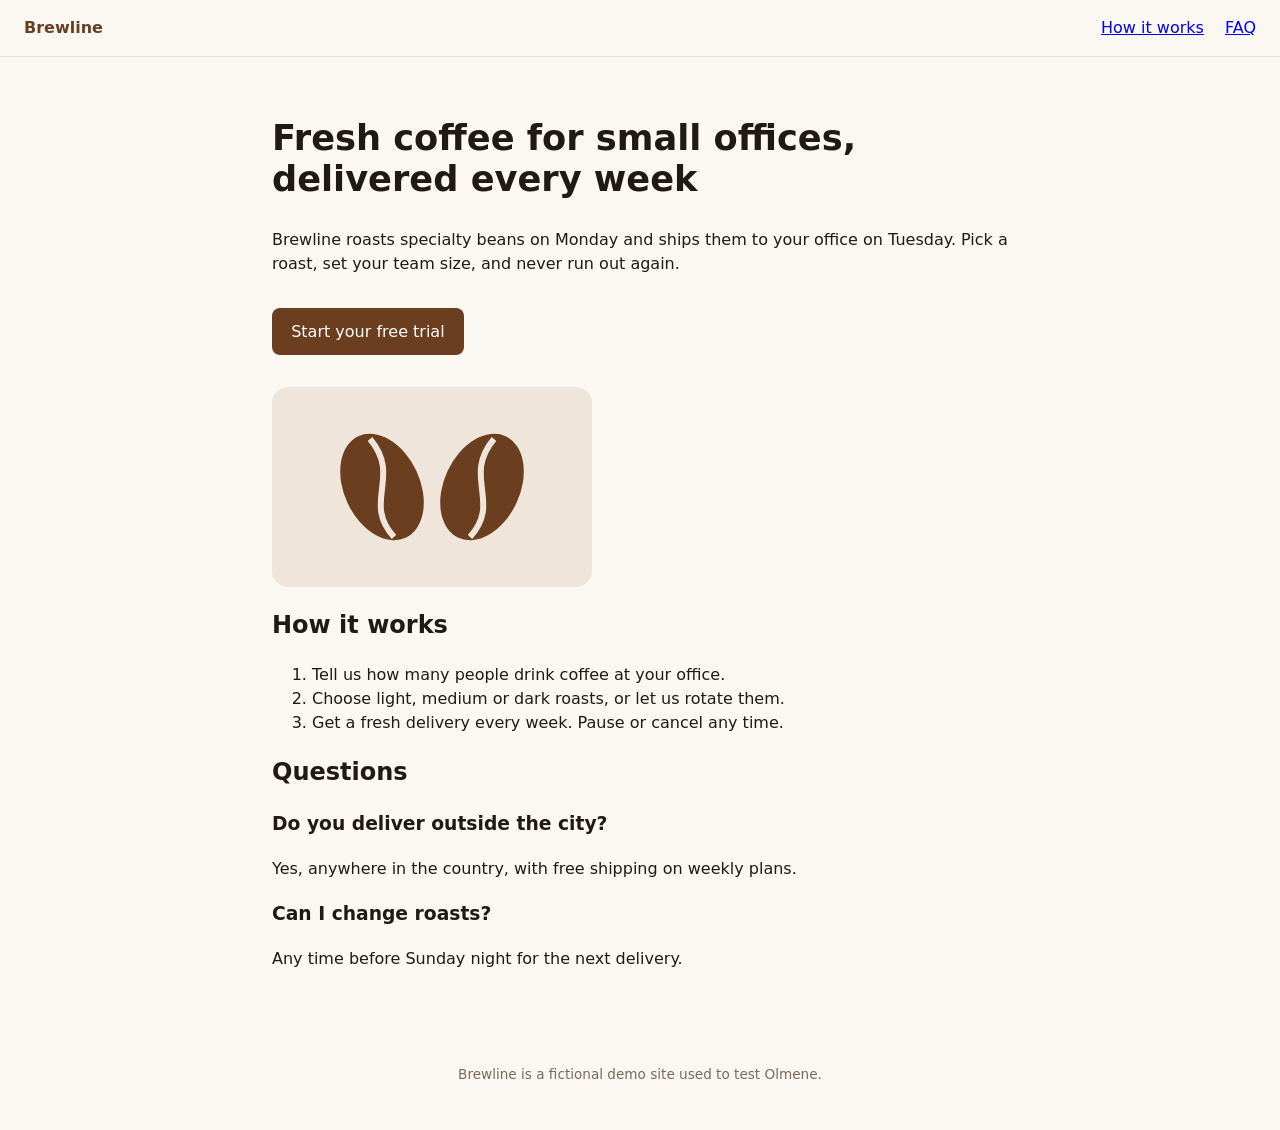
==== index.html @ fd5ae5b5 "Brewline demo site for Olmene fix-agent testing Co-Authored-By: Claude Opus 5.5 <noreply@anthropic.c" ====
<!doctype html>
<html lang="en">
<head>
  <meta charset="utf-8">
  <meta name="viewport" content="width=device-width, initial-scale=1">
  <title>Brewline</title>
  <link rel="stylesheet" href="style.css">
</head>
<body>
  <header class="top">
    <a class="brand" href="./">Brewline</a>
    <nav><a href="#how">How it works</a> <a href="#faq">FAQ</a></nav>
  </header>
  <main>
    <section class="hero">
      <h1>Fresh coffee for small offices, delivered every week</h1>
      <p>Brewline roasts specialty beans on Monday and ships them to your office on Tuesday. Pick a roast, set your team size, and never run out again.</p>
      <a class="button" href="pricing.html">Start your free trial</a>
      <img src="beans.svg" width="320" height="200">
    </section>
    <section id="how">
      <h2>How it works</h2>
      <ol>
        <li>Tell us how many people drink coffee at your office.</li>
        <li>Choose light, medium or dark roasts, or let us rotate them.</li>
        <li>Get a fresh delivery every week. Pause or cancel any time.</li>
      </ol>
    </section>
    <section id="faq">
      <h2>Questions</h2>
      <h3>Do you deliver outside the city?</h3>
      <p>Yes, anywhere in the country, with free shipping on weekly plans.</p>
      <h3>Can I change roasts?</h3>
      <p>Any time before Sunday night for the next delivery.</p>
    </section>
  </main>
  <footer><p>Brewline is a fictional demo site used to test Olmene.</p></footer>
</body>
</html>
---- style.css ----
body { font-family: system-ui, sans-serif; margin: 0; color: #1f1a17; background: #fbf8f4; line-height: 1.5; }
.top { display: flex; justify-content: space-between; padding: 1rem 1.5rem; border-bottom: 1px solid #e8dfd5; }
.top nav a { margin-left: 1rem; }
.brand { font-weight: 700; text-decoration: none; color: #6b3e1f; }
main { max-width: 46rem; margin: 0 auto; padding: 2rem 1.5rem; }
.hero h1 { font-size: 2.2rem; line-height: 1.15; }
.button { display: inline-block; background: #6b3e1f; color: #fff; padding: .7rem 1.2rem; border-radius: .5rem; text-decoration: none; margin: 1rem 0; }
img { display: block; max-width: 100%; height: auto; margin-top: 1rem; }
.plans { list-style: none; padding: 0; display: grid; gap: 1rem; }
.plans li { background: #fff; border: 1px solid #e8dfd5; border-radius: .75rem; padding: 1rem 1.25rem; }
footer { text-align: center; color: #7a6a5c; font-size: .85rem; padding: 2rem 1rem; }
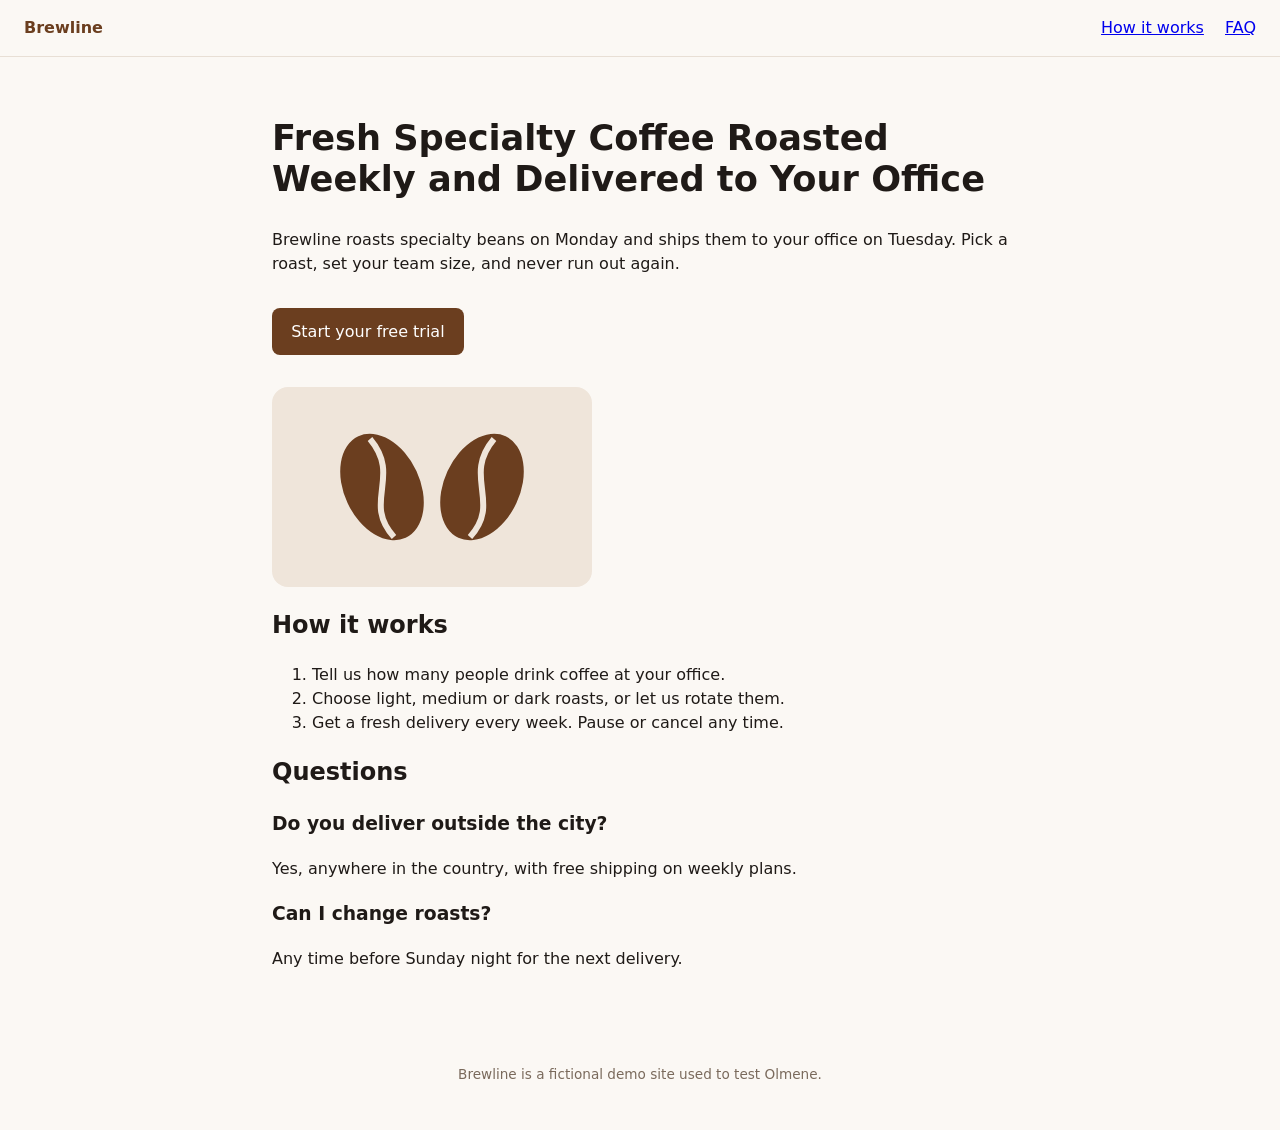
==== commit ea466084: "Olmene: apply 7 report-proven fixes (sitemap-robots, meta-description, title-tag, json-ld-org, socia" ====
--- a/index.html
+++ b/index.html
@@ -1,10 +1,39 @@
 <!doctype html>
 <html lang="en">
 <head>
+  <link rel="canonical" href="https://trisle-app.github.io/olmene-fix-test/">
   <meta charset="utf-8">
   <meta name="viewport" content="width=device-width, initial-scale=1">
-  <title>Brewline</title>
+  <title>Brewline Office Specialty Coffee Subscription for Teams</title>
+  <meta name="description" content="Brewline delivers fresh specialty coffee weekly to small offices and teams. Enjoy beans roasted on Monday and delivered on Tuesday with flexible subscriptions.">
   <link rel="stylesheet" href="style.css">
+
+  <script type="application/ld+json">
+    {
+      "@context": "https://schema.org",
+      "@graph": [
+        {
+          "@type": "Organization",
+          "name": "Brewline",
+          "url": "https://trisle-app.github.io/olmene-fix-test",
+          "description": "Fresh specialty coffee roasted weekly and delivered to small offices on a recurring subscription."
+        },
+        {
+          "@type": "WebSite",
+          "name": "Brewline",
+          "url": "https://trisle-app.github.io/olmene-fix-test",
+          "description": "Fresh specialty coffee roasted weekly and delivered to small offices on a recurring subscription."
+        }
+      ]
+    }
+  </script>
+
+  <meta property="og:type" content="website">
+  <meta property="og:url" content="https://trisle-app.github.io/olmene-fix-test/">
+  <meta property="og:title" content="Brewline Office Specialty Coffee Subscription for Teams">
+  <meta property="og:description" content="Brewline delivers fresh specialty coffee weekly to small offices and teams. Enjoy beans roasted on Monday and delivered on Tuesday with flexible subscriptions.">
+  <meta property="og:site_name" content="Brewline">
+  <meta name="twitter:card" content="summary">
 </head>
 <body>
   <header class="top">
@@ -13,7 +42,7 @@
   </header>
   <main>
     <section class="hero">
-      <h1>Fresh coffee for small offices, delivered every week</h1>
+      <h1>Fresh Specialty Coffee Roasted Weekly and Delivered to Your Office</h1>
       <p>Brewline roasts specialty beans on Monday and ships them to your office on Tuesday. Pick a roast, set your team size, and never run out again.</p>
       <a class="button" href="pricing.html">Start your free trial</a>
       <img src="beans.svg" width="320" height="200">
